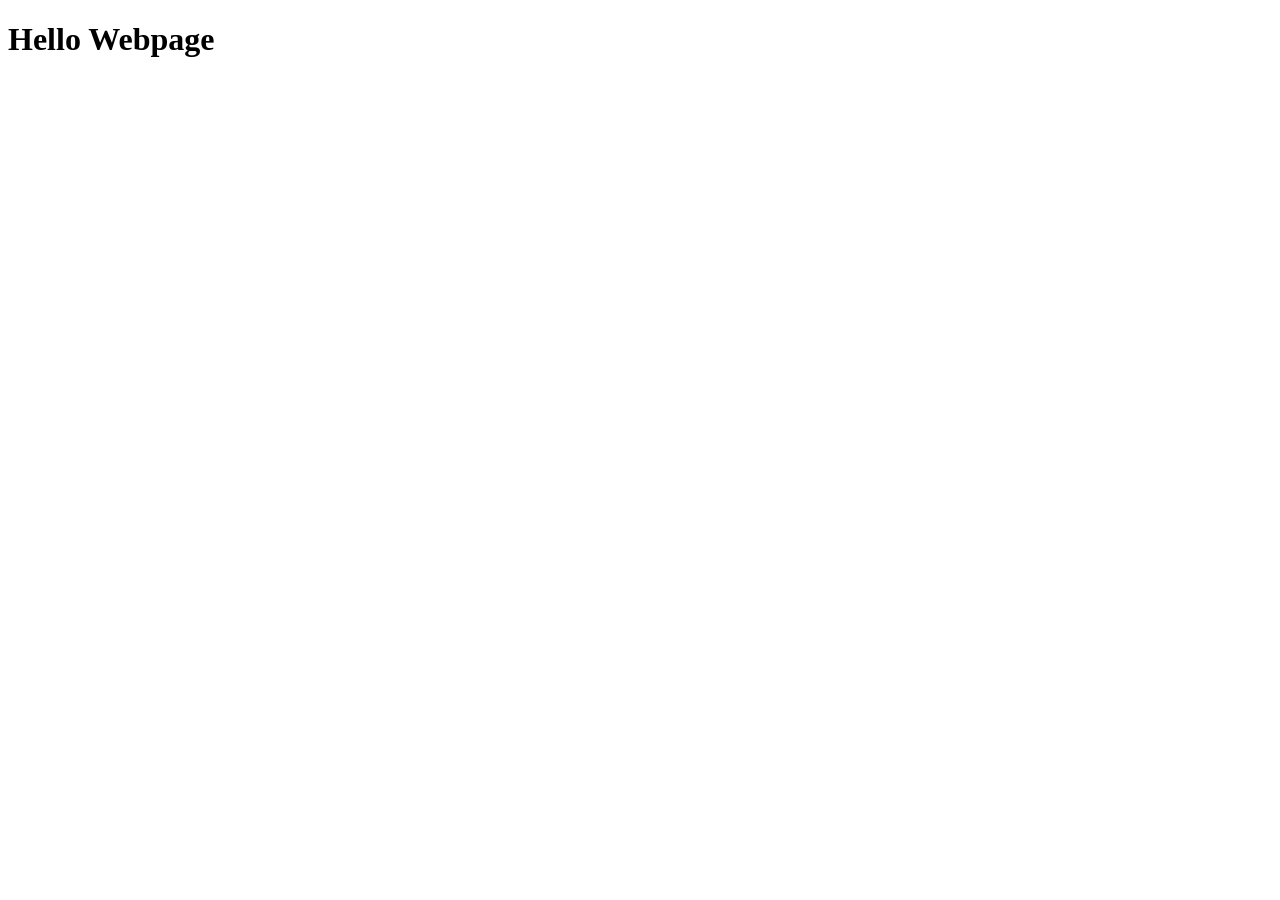
==== index.html @ d15a4195 "Set of html and css" ====
<!DOCTYPE html>
<html lang="en">
<head>
    <meta charset="UTF-8">
    <meta name="viewport" content="width=device-width, initial-scale=1.0">
    <title>Document</title>
    <link rel="stylesheet" href="styles.css">
</head>
<body>
    <h1>Hello Webpage</h1>
</body>
</html>
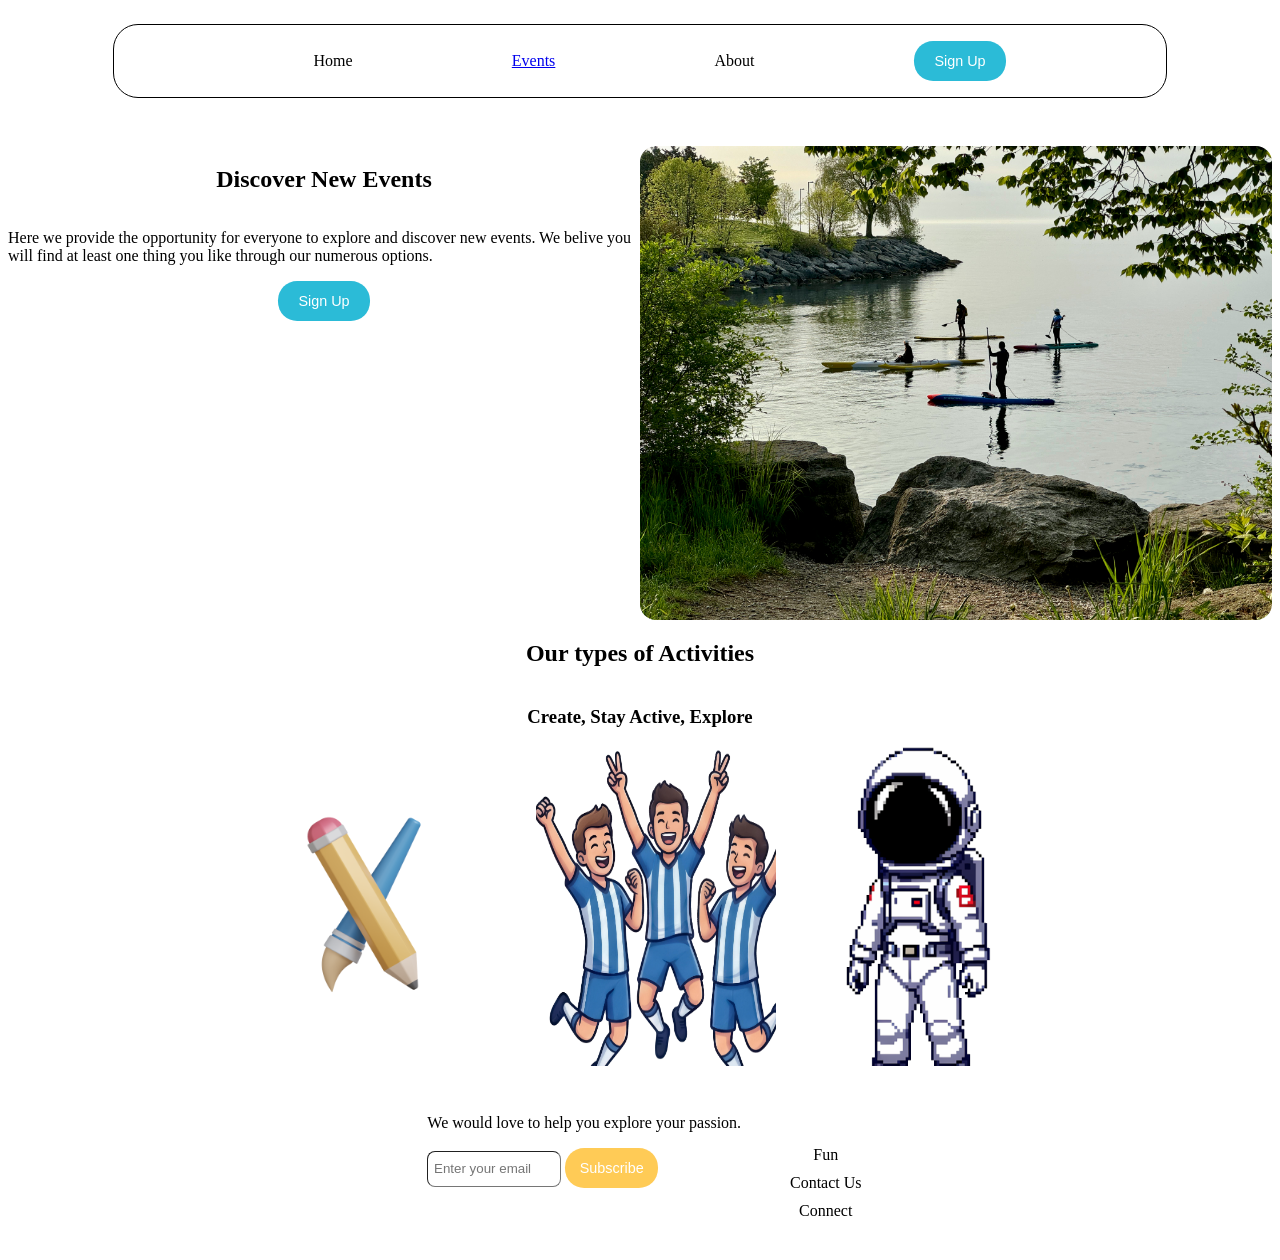
==== commit bf997836: "Completed most of event and index page" ====
--- a/index.html
+++ b/index.html
@@ -7,6 +7,65 @@
     <link rel="stylesheet" href="styles.css">
 </head>
 <body>
-    <h1>Hello Webpage</h1>
+    <header>
+        <nav>
+            <ul>
+                <li class="ul-word">Home</li>
+                <li class="ul-word"><a href="event.html">Events</a></li>
+                <li class="ul-word">About</li>
+                <li>
+                    <button>
+                         Sign Up
+                    </button> 
+                </li>
+
+            </ul>
+        </nav>
+
+    </header>
+    <section>
+        <div id="discover-txt">
+           <h1>Discover New Events</h1>
+           <p>Here we provide the opportunity for everyone
+            to explore and discover new events. We belive 
+            you will find at least one thing you like through
+            our numerous options.
+           </p>
+            <button>
+                         Sign Up
+                    </button> 
+        </div>
+         <img src="images/activities2.jpg"/>
+       
+    </section>
+    <article>
+        <h2>Our types of Activities</h2>
+        <h3>Create, Stay Active, Explore</h3>
+        <div class="img-list">
+            <img id="createimg" src="images/create1.png" >
+            <img id="movementimg" src="images/sports.png" >
+            <img id="exploreimg" src="images/explore3.png" >
+        </div>
+    </article>
+
+    <footer>
+        <div id="left-footer">
+            <span>We would love to help you explore
+                your passion.
+            </span>
+            <div>
+                <input placeholder=" Enter your email ">
+                <button id="footer-btn">Subscribe</button>
+            </div>
+        </div>
+        <div>
+            <ul id="footer-ul">
+                <li>Fun</li>
+                <li>Contact Us</li>
+                <li>Connect</li>
+            </ul>
+        </div>
+    </footer>
+    
 </body>
 </html>
--- a/styles.css
+++ b/styles.css
@@ -0,0 +1,170 @@
+body {
+    font-family: Georgia, Garamond, serif;
+}
+
+
+
+nav {
+    display: flex;
+    justify-content: center;
+  
+   
+}
+
+ul {
+    padding-top: 1rem;
+    padding-bottom: 1rem;
+    border-style: solid;
+    border-radius: 25px;
+    border-width: .5px;
+    width: 80%;
+    display: flex;
+    justify-content: space-evenly;
+    list-style: none;
+    align-items: center;
+
+
+}
+
+button {
+    background-color:#2BBBD7;
+    height: 2.5rem;
+    width: 5.8rem;
+    color: white;
+    border-radius: 1.2rem;
+    border-width: .5px;
+    border-style: none;
+    font-size: .9rem;
+}
+
+button:hover {
+    background-color: #4A4A4A;
+}
+
+.ul-word {
+    /* position: relative; */
+    /* top: .5rem; */
+}
+
+section {
+    display: flex;
+    justify-content: space-evenly;
+    margin-top: 2rem;
+  
+}
+
+img {
+    width: 50%;
+    border-radius: 1rem;
+}
+
+#discover-txt {
+    display: flex;
+    align-items: center;
+    flex-direction: column;
+}
+
+article {
+    display: flex;
+    flex-direction: column;
+    justify-content: center;
+    align-items: center;
+}
+
+.img-list {
+    display: flex;
+    /* flex-direction: row; */
+}
+
+
+.svg-imgs {
+    width: 25%
+}
+
+#createimg {
+    width: 20rem;
+}
+
+#movementimg {
+    width: 15rem;
+}
+
+#exploreimg {
+    width: 18rem;
+}
+
+footer {
+    margin-top: 3rem;
+    display: flex;
+    justify-content: center;
+
+}
+
+#left-footer {
+    display: flex;
+    flex-direction: column;
+    gap: 1rem;
+}
+
+input {
+    width: 8rem;
+    height: 2rem;
+    border-radius: 8px;
+    border-width: 1px;
+}
+
+
+
+#footer-ul {
+    
+    display: flex;
+    flex-direction: column;
+    border-width: 0px;
+    gap: 10px
+}
+
+#footer-btn {
+    background-color: #FFCB56;
+}
+
+#footer-btn:hover {
+    background-color: #CC3A63;
+}
+
+#title, #act-title {
+    text-align: center
+}
+
+#main-event {
+    display: flex;
+    justify-content: center;
+    flex-direction: column;
+    align-items: center;
+    width: 80%;
+}
+
+#pres {
+    width: 70%;
+}
+
+#activity-list {
+    display: flex;
+    flex-wrap: wrap;
+    justify-content: center;
+    align-items: center;
+    gap: 1rem;
+}
+
+.act-img {
+    display: flex;
+    flex-direction: column;
+    gap: 1rem;
+    text-align: center;
+    justify-content: center;
+    
+}
+
+.act-img img {
+    width: 12rem;
+}
+
